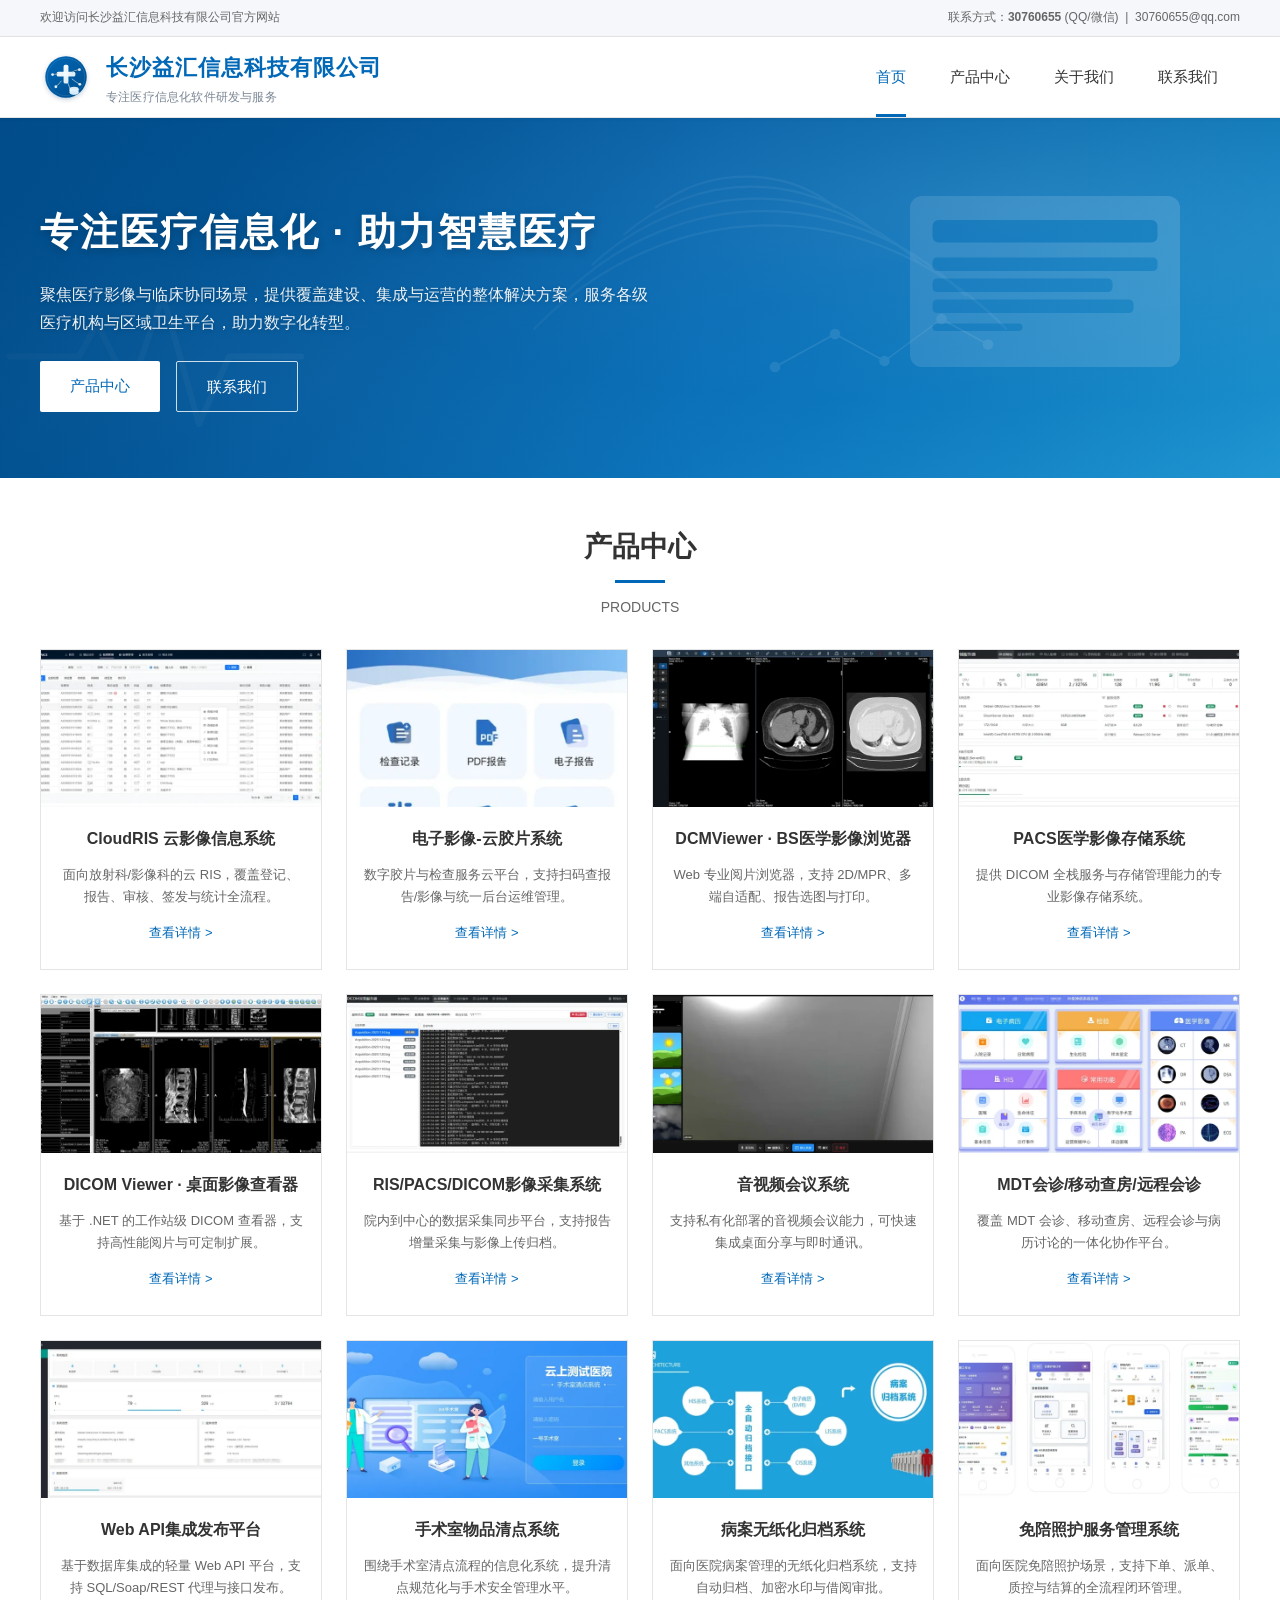
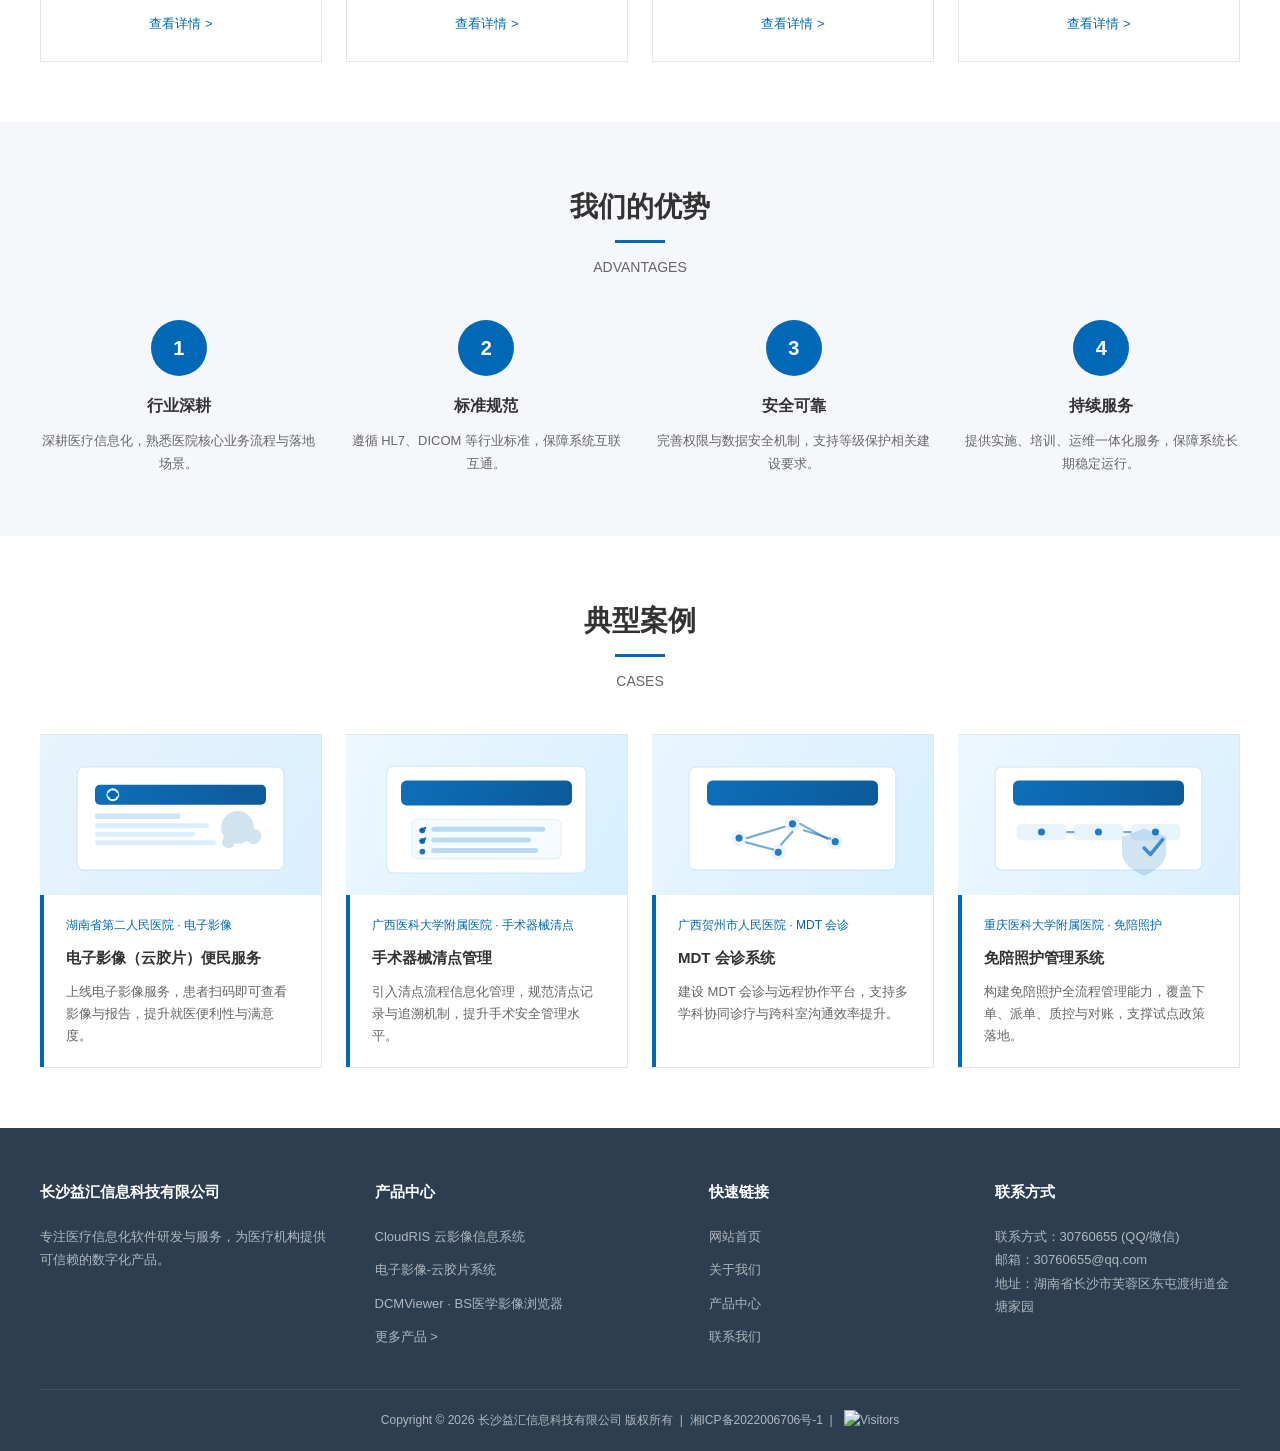
==== index.html @ bae100ed "int" ====
<!DOCTYPE html>
<html lang="zh-CN">
<head>
  <meta charset="UTF-8">
  <meta name="viewport" content="width=device-width, initial-scale=1.0">
  <meta name="description" content="长沙益汇信息科技有限公司 - 聚焦医疗影像与临床协同场景，提供覆盖建设、集成与运营的整体解决方案。">
  <meta name="keywords" content="医疗信息化,云影像,RIS,PACS,云胶片,MDT会诊,免陪照护,病案归档,手术器械清点">
  <meta name="author" content="长沙益汇信息科技有限公司">
  <meta property="og:type" content="website">
  <meta property="og:title" content="长沙益汇信息科技有限公司 - 医疗信息化解决方案">
  <meta property="og:description" content="聚焦医疗影像与临床协同场景，提供覆盖建设、集成与运营的整体解决方案。">
  <meta property="og:image" content="images/logo.svg">
  <meta property="og:locale" content="zh_CN">
  <title>长沙益汇信息科技有限公司 - 医疗信息化解决方案</title>
  <link rel="stylesheet" href="css/style.css">
  <script type="application/ld+json">
  {
    "@context": "https://schema.org",
    "@type": "Organization",
    "name": "长沙益汇信息科技有限公司",
    "description": "专注医疗信息化软件研发与服务，为医疗机构提供可信赖的数字化产品。",
    "email": "30760655@qq.com",
    "address": {
      "@type": "PostalAddress",
      "addressCountry": "CN",
      "addressRegion": "湖南省",
      "addressLocality": "长沙市",
      "streetAddress": "芙蓉区东屯渡街道金塘家园"
    }
  }
  </script>
</head>
<body data-base="" data-nav="home">
  <div id="site-header"></div>

  <section class="banner">
    <div class="banner-bg" aria-hidden="true">
      <img src="images/banner-home.svg" alt="" role="presentation">
    </div>
    <div class="banner-overlay" aria-hidden="true"></div>
    <div class="wrap">
      <div>
        <h1>专注医疗信息化 · 助力智慧医疗</h1>
        <p>聚焦医疗影像与临床协同场景，提供覆盖建设、集成与运营的整体解决方案，服务各级医疗机构与区域卫生平台，助力数字化转型。</p>
        <div class="banner-btns">
          <a href="#products" class="btn btn-white">产品中心</a>
          <a href="contact/index.html" class="btn btn-outline-white">联系我们</a>
        </div>
      </div>
    </div>
  </section>

  <section class="section" id="products">
    <div class="wrap">
      <div class="section-title">
        <h2>产品中心</h2>
        <div class="line"></div>
        <p>PRODUCTS</p>
      </div>
      <div id="site-products" class="product-grid"></div>
    </div>
  </section>

  <section class="section section-grey">
    <div class="wrap">
      <div class="section-title">
        <h2>我们的优势</h2>
        <div class="line"></div>
        <p>ADVANTAGES</p>
      </div>
      <div class="advantage-grid">
        <div class="advantage-item">
          <div class="num">1</div>
          <h3>行业深耕</h3>
          <p>深耕医疗信息化，熟悉医院核心业务流程与落地场景。</p>
        </div>
        <div class="advantage-item">
          <div class="num">2</div>
          <h3>标准规范</h3>
          <p>遵循 HL7、DICOM 等行业标准，保障系统互联互通。</p>
        </div>
        <div class="advantage-item">
          <div class="num">3</div>
          <h3>安全可靠</h3>
          <p>完善权限与数据安全机制，支持等级保护相关建设要求。</p>
        </div>
        <div class="advantage-item">
          <div class="num">4</div>
          <h3>持续服务</h3>
          <p>提供实施、培训、运维一体化服务，保障系统长期稳定运行。</p>
        </div>
      </div>
    </div>
  </section>

  <section class="section">
    <div class="wrap">
      <div class="section-title">
        <h2>典型案例</h2>
        <div class="line"></div>
        <p>CASES</p>
      </div>
      <div class="case-list">
        <article class="case-item">
          <div class="case-thumb"><img loading="lazy" decoding="async" src="images/cases/case-1.svg" alt="湖南省第二人民医院电子影像"></div>
          <div class="case-body">
            <p class="case-meta">湖南省第二人民医院 · 电子影像</p>
            <h3>电子影像（云胶片）便民服务</h3>
            <p>上线电子影像服务，患者扫码即可查看影像与报告，提升就医便利性与满意度。</p>
          </div>
        </article>
        <article class="case-item">
          <div class="case-thumb"><img loading="lazy" decoding="async" src="images/cases/case-2.svg" alt="广西医科大学附属医院手术器械清点"></div>
          <div class="case-body">
            <p class="case-meta">广西医科大学附属医院 · 手术器械清点</p>
            <h3>手术器械清点管理</h3>
            <p>引入清点流程信息化管理，规范清点记录与追溯机制，提升手术安全管理水平。</p>
          </div>
        </article>
        <article class="case-item">
          <div class="case-thumb"><img loading="lazy" decoding="async" src="images/cases/case-3.svg" alt="广西贺州市人民医院MDT会诊系统"></div>
          <div class="case-body">
            <p class="case-meta">广西贺州市人民医院 · MDT 会诊</p>
            <h3>MDT 会诊系统</h3>
            <p>建设 MDT 会诊与远程协作平台，支持多学科协同诊疗与跨科室沟通效率提升。</p>
          </div>
        </article>
        <article class="case-item">
          <div class="case-thumb"><img loading="lazy" decoding="async" src="images/cases/case-4.svg" alt="重庆医科大学附属医院免陪照护管理系统"></div>
          <div class="case-body">
            <p class="case-meta">重庆医科大学附属医院 · 免陪照护</p>
            <h3>免陪照护管理系统</h3>
            <p>构建免陪照护全流程管理能力，覆盖下单、派单、质控与对账，支撑试点政策落地。</p>
          </div>
        </article>
      </div>
    </div>
  </section>

  <div id="site-footer"></div>
  <script src="js/site-config.js"></script>
  <script src="js/products.js"></script>
  <script src="js/header.js"></script>
  <script src="js/nav.js"></script>
  <script src="js/layout.js"></script>
  <script src="js/home-products.js"></script>
  <script src="js/main.js"></script>
</body>
</html>
---- css/style.css ----
/* 经典企业官网样式 — 医疗信息化 */
*,
*::before,
*::after {
  box-sizing: border-box;
  margin: 0;
  padding: 0;
}

:root {
  --primary: #0068b7;
  --primary-dark: #004d8c;
  --primary-light: #e8f4fc;
  --text: #333333;
  --text-light: #666666;
  --text-lighter: #999999;
  --border: #e5e5e5;
  --bg: #ffffff;
  --bg-grey: #f5f7fa;
  --bg-footer: #2c3e50;
  --max: 1200px;
  --header-h: 80px;
  --font: "Microsoft YaHei", "PingFang SC", "Helvetica Neue", Arial, sans-serif;
}

html {
  scroll-behavior: smooth;
}

body {
  font-family: var(--font);
  font-size: 14px;
  color: var(--text);
  line-height: 1.8;
  background: var(--bg);
}

a {
  color: inherit;
  text-decoration: none;
  transition: color 0.2s;
}

img {
  max-width: 100%;
  display: block;
}

.wrap {
  width: min(var(--max), 94%);
  margin-inline: auto;
}

/* ===== 顶栏联系条 ===== */
.topbar {
  background: var(--bg-grey);
  border-bottom: 1px solid var(--border);
  font-size: 12px;
  color: var(--text-light);
}

.topbar-inner {
  display: flex;
  justify-content: space-between;
  align-items: center;
  height: 36px;
}

.topbar a:hover {
  color: var(--primary);
}

/* ===== 主导航 ===== */
.header {
  background: var(--bg);
  border-bottom: 1px solid var(--border);
  position: sticky;
  top: 0;
  z-index: 100;
  box-shadow: 0 1px 4px rgba(0, 0, 0, 0.06);
}

.header-inner {
  display: flex;
  align-items: center;
  justify-content: space-between;
  height: var(--header-h);
}

.logo {
  display: flex;
  align-items: center;
  gap: 14px;
}

.logo-img {
  width: 52px;
  height: 52px;
  display: flex;
  align-items: center;
  justify-content: center;
  overflow: hidden;
}

.logo-img img {
  width: 100%;
  height: 100%;
  object-fit: contain;
  display: block;
}

.logo-name {
  font-size: 22px;
  font-weight: bold;
  color: var(--primary);
  letter-spacing: 1px;
}

.logo-name small {
  display: block;
  margin-top: 2px;
  font-size: 12px;
  line-height: 1.3;
  font-weight: normal;
  color: #7a8794;
  letter-spacing: 0.2px;
}

.nav {
  display: flex;
  align-items: center;
  gap: 0;
}

.nav > a,
.nav-item {
  position: relative;
  padding: 0 22px;
  height: var(--header-h);
  line-height: var(--header-h);
  font-size: 15px;
  color: var(--text);
}

.nav > a:hover,
.nav > a.active,
.nav-item:hover > a {
  color: var(--primary);
}

.nav > a.active::after,
.nav-item.nav-products > a.nav-products-trigger.active::after {
  content: "";
  position: absolute;
  left: 22px;
  right: 22px;
  bottom: 0;
  height: 3px;
  background: var(--primary);
}

.nav-item:hover > a:not(.active)::after {
  content: "";
  position: absolute;
  left: 22px;
  right: 22px;
  bottom: 0;
  height: 3px;
  background: var(--primary);
}

.nav-item .dropdown {
  display: none;
  position: absolute;
  top: calc(100% + 2px);
  left: 0;
  min-width: 220px;
  background: #fff;
  border: 1px solid var(--border);
  box-shadow: 0 4px 12px rgba(0, 0, 0, 0.1);
  z-index: 50;
}

/* 桌面：悬停 / 键盘聚焦时展开 */
.nav-item:hover .dropdown,
.nav-item:focus-within .dropdown {
  display: block;
}

.dropdown a {
  display: block;
  padding: 12px 20px;
  line-height: 1.5;
  font-size: 14px;
  border-bottom: 1px solid var(--border);
}

.dropdown a:last-child {
  border-bottom: none;
}

.dropdown a:hover {
  background: var(--primary-light);
  color: var(--primary);
}

.dropdown a.active {
  background: var(--primary-light);
  color: var(--primary);
  font-weight: 600;
  border-left: 3px solid var(--primary);
  padding-left: 17px;
}

.nav-toggle {
  display: none;
  background: none;
  border: none;
  font-size: 24px;
  cursor: pointer;
  color: var(--text);
}

/* ===== 首页 Banner ===== */
.banner {
  position: relative;
  height: 360px;
  color: #fff;
  overflow: hidden;
}

.banner-bg {
  position: absolute;
  inset: 0;
}

.banner-bg img {
  width: 100%;
  height: 100%;
  object-fit: cover;
}

.banner-overlay {
  position: absolute;
  inset: 0;
  background: linear-gradient(90deg, rgba(0, 77, 140, 0.88) 0%, rgba(0, 104, 183, 0.55) 55%, rgba(0, 136, 204, 0.35) 100%);
}

.banner .wrap {
  position: relative;
  z-index: 1;
  height: 100%;
  display: flex;
  align-items: center;
  padding-top: 14px;
}

.banner h1 {
  font-size: 38px;
  font-weight: bold;
  margin-bottom: 14px;
  letter-spacing: 2px;
  text-shadow: 0 2px 8px rgba(0, 0, 0, 0.22);
}

.banner p {
  font-size: 16px;
  opacity: 0.92;
  max-width: 620px;
  margin-bottom: 24px;
  line-height: 1.75;
  text-shadow: 0 1px 4px rgba(0, 0, 0, 0.2);
}

.banner-btns {
  display: flex;
  gap: 16px;
  flex-wrap: wrap;
}

.btn {
  display: inline-block;
  padding: 11px 30px;
  font-size: 15px;
  border-radius: 2px;
  cursor: pointer;
  border: none;
  transition: background 0.2s, color 0.2s;
}

.btn-white {
  background: #fff;
  color: var(--primary);
}

.btn-white:hover {
  background: var(--primary-light);
}

.btn-outline-white {
  background: transparent;
  color: #fff;
  border: 1px solid rgba(255, 255, 255, 0.8);
}

.btn-outline-white:hover {
  background: rgba(255, 255, 255, 0.15);
}

/* ===== 区块标题（经典居中+下划线） ===== */
.section {
  padding: 60px 0;
}

.section-grey {
  background: var(--bg-grey);
}

.section-title {
  text-align: center;
  margin-bottom: 40px;
}

.section-title h2 {
  font-size: 28px;
  color: var(--text);
  font-weight: bold;
  margin-bottom: 8px;
}

.section-title .line {
  width: 50px;
  height: 3px;
  background: var(--primary);
  margin: 0 auto 12px;
}

.section-title p {
  font-size: 14px;
  color: var(--text-light);
}

/* 首页产品区：略收紧上间距，首屏多露出产品卡片 */
#products {
  padding-top: 44px;
}

#products .section-title {
  margin-bottom: 28px;
}

/* ===== 产品卡片（经典四列） ===== */
.product-grid {
  display: grid;
  grid-template-columns: repeat(4, 1fr);
  gap: 24px;
}

.product-card {
  display: block;
  background: #fff;
  border: 1px solid var(--border);
  text-align: center;
  padding: 0 0 24px;
  overflow: hidden;
  transition: box-shadow 0.3s, border-color 0.3s;
}

.product-card:hover {
  border-color: var(--primary);
  box-shadow: 0 4px 16px rgba(0, 104, 183, 0.12);
}

.product-thumb {
  aspect-ratio: 16 / 9;
  overflow: hidden;
  background: var(--primary-light);
}

.product-thumb img {
  width: 100%;
  height: 100%;
  object-fit: cover;
  object-position: center top;
  transition: transform 0.35s;
}

.product-card:hover .product-thumb img {
  transform: scale(1.05);
}

.product-card-body {
  padding: 18px 16px 0;
}

.product-card h3 {
  font-size: 16px;
  color: var(--text);
  margin-bottom: 10px;
  font-weight: bold;
}

.product-card p {
  font-size: 13px;
  color: var(--text-light);
  line-height: 1.7;
  margin-bottom: 12px;
  min-height: 44px;
}

.product-card .more {
  font-size: 13px;
  color: var(--primary);
}

.product-card .more:hover {
  text-decoration: underline;
}

/* ===== 优势四列 ===== */
.advantage-grid {
  display: grid;
  grid-template-columns: repeat(4, 1fr);
  gap: 30px;
  text-align: center;
}

.advantage-item .num {
  width: 56px;
  height: 56px;
  line-height: 56px;
  margin: 0 auto 16px;
  background: var(--primary);
  color: #fff;
  font-size: 20px;
  font-weight: bold;
  border-radius: 50%;
}

.advantage-item h3 {
  font-size: 16px;
  margin-bottom: 8px;
  color: var(--text);
}

.advantage-item p {
  font-size: 13px;
  color: var(--text-light);
}

/* ===== 内页 Banner（矮） ===== */
.page-banner {
  position: relative;
  height: 200px;
  color: #fff;
  display: flex;
  align-items: center;
  overflow: hidden;
}

.page-banner-bg {
  position: absolute;
  inset: 0;
}

.page-banner-bg img {
  width: 100%;
  height: 100%;
  object-fit: cover;
}

.page-banner-overlay {
  position: absolute;
  inset: 0;
  background: rgba(0, 77, 140, 0.56);
}

.page-banner .wrap {
  position: relative;
  z-index: 1;
}

.page-banner h1 {
  font-size: 28px;
  font-weight: bold;
}

.breadcrumb {
  font-size: 13px;
  color: rgba(255, 255, 255, 0.85);
  margin-top: 8px;
}

.breadcrumb a:hover {
  color: #fff;
  text-decoration: underline;
}

/* ===== 内页布局：侧栏 + 内容 ===== */
.page-body {
  padding: 40px 0 60px;
}

.page-layout {
  display: grid;
  grid-template-columns: 220px 1fr;
  gap: 30px;
  align-items: start;
}

.sidebar {
  background: var(--bg-grey);
  border: 1px solid var(--border);
}

.sidebar-title {
  padding: 14px 20px;
  background: var(--primary);
  color: #fff;
  font-size: 15px;
  font-weight: bold;
}

.sidebar a {
  display: block;
  padding: 12px 20px;
  font-size: 14px;
  color: var(--text);
  border-bottom: 1px solid var(--border);
}

.sidebar a:hover,
.sidebar a.active {
  background: #fff;
  color: var(--primary);
  padding-left: 24px;
}

.content-box {
  background: #fff;
  border: 1px solid var(--border);
  padding: 32px 36px;
}

.content-figure {
  margin-bottom: 24px;
  border: 1px solid var(--border);
  overflow: hidden;
}

.content-figure img {
  width: 100%;
  height: auto;
  display: block;
}

.screenshot-grid {
  display: grid;
  grid-template-columns: repeat(2, minmax(0, 1fr));
  gap: 16px;
  margin-bottom: 18px;
}

.screenshot-item {
  margin-bottom: 0;
}

.screenshot-grid-single {
  grid-template-columns: 1fr;
}

.about-layout {
  display: grid;
  grid-template-columns: 280px 1fr;
  gap: 30px;
  align-items: start;
}

.about-photo {
  border: 1px solid var(--border);
  overflow: hidden;
}

.about-photo img {
  width: 100%;
  display: block;
}

.content-box h2 {
  font-size: 20px;
  color: var(--primary);
  margin-bottom: 16px;
  padding-bottom: 10px;
  border-bottom: 1px solid var(--border);
}

.content-box h3 {
  font-size: 16px;
  margin: 24px 0 10px;
  color: var(--text);
}

.content-box p,
.content-box li {
  font-size: 14px;
  color: var(--text-light);
  margin-bottom: 12px;
}

.content-box ul {
  padding-left: 20px;
  margin-bottom: 16px;
}

.info-table {
  width: 100%;
  border-collapse: collapse;
  margin: 20px 0;
  font-size: 14px;
}

.info-table th,
.info-table td {
  border: 1px solid var(--border);
  padding: 12px 16px;
  text-align: left;
}

.info-table th {
  background: var(--bg-grey);
  color: var(--text);
  width: 120px;
  font-weight: normal;
}

/* ===== 联系页 ===== */
.contact-grid {
  display: grid;
  grid-template-columns: 1fr 1fr;
  gap: 30px;
}

.contact-info-box {
  background: var(--bg-grey);
  border: 1px solid var(--border);
  padding: 30px;
}

.contact-info-full {
  grid-column: 1 / -1;
}

.contact-info-box h3 {
  font-size: 16px;
  color: var(--primary);
  margin-bottom: 20px;
}

.contact-info-box p {
  font-size: 14px;
  color: var(--text-light);
  margin-bottom: 12px;
}

/* ===== 页脚（经典多列） ===== */
.footer {
  background: var(--bg-footer);
  color: #b0b8c0;
  font-size: 13px;
}

.footer-main {
  padding: 50px 0 30px;
  display: grid;
  grid-template-columns: 1.2fr 1.2fr 1fr 1fr;
  gap: 40px;
}

.footer h4 {
  color: #fff;
  font-size: 15px;
  margin-bottom: 20px;
  font-weight: bold;
}

.footer a {
  display: block;
  margin-bottom: 10px;
  color: #b0b8c0;
}

.footer a:hover {
  color: #fff;
}

.footer-bottom {
  border-top: 1px solid rgba(255, 255, 255, 0.1);
  padding: 20px 0;
  text-align: center;
  font-size: 12px;
}

.footer-bottom-line {
  margin: 0;
  display: flex;
  align-items: center;
  justify-content: center;
  flex-wrap: wrap;
  gap: 8px;
}

.footer-visitor-badge {
  display: inline-block;
  height: 20px;
  vertical-align: middle;
}

/* ===== 典型案例（首页精简版） ===== */
.case-list {
  display: grid;
  grid-template-columns: repeat(4, 1fr);
  gap: 24px;
}

.case-item {
  background: #fff;
  border: 1px solid var(--border);
  overflow: hidden;
  border-left: none;
  display: flex;
  flex-direction: column;
  height: 100%;
}

.case-thumb {
  height: 160px;
  overflow: hidden;
}

.case-thumb img {
  width: 100%;
  height: 100%;
  object-fit: cover;
}

.case-body {
  padding: 20px 22px;
  border-left: 4px solid var(--primary);
  flex: 1;
}

.case-item h3 {
  font-size: 15px;
  font-weight: bold;
  color: var(--text);
  margin-bottom: 10px;
}

.case-item .case-meta {
  font-size: 12px;
  color: var(--primary);
  margin-bottom: 8px;
}

.case-item p {
  font-size: 13px;
  color: var(--text-light);
  line-height: 1.7;
}

/* ===== 响应式 ===== */
@media (max-width: 992px) {
  .case-list {
    grid-template-columns: 1fr;
  }
  .product-grid {
    grid-template-columns: repeat(2, 1fr);
  }
  .advantage-grid {
    grid-template-columns: repeat(2, 1fr);
  }
  .footer-main {
    grid-template-columns: repeat(2, 1fr);
  }
  .page-layout {
    grid-template-columns: 1fr;
  }
  .about-layout {
    grid-template-columns: 1fr;
  }
}

@media (max-width: 768px) {
  .topbar {
    display: none;
  }
  .nav-toggle {
    display: block;
  }
  .nav {
    display: none;
    position: absolute;
    top: var(--header-h);
    left: 0;
    right: 0;
    flex-direction: column;
    background: #fff;
    border-bottom: 1px solid var(--border);
    box-shadow: 0 4px 12px rgba(0, 0, 0, 0.1);
  }
  .nav.is-open {
    display: flex;
  }
  .nav > a,
  .nav-item {
    width: 100%;
    height: auto;
    line-height: 1.5;
    padding: 14px 20px;
    border-bottom: 1px solid var(--border);
  }
  .nav-item .dropdown {
    position: static;
    display: none;
    box-shadow: none;
    border: none;
    border-top: 1px solid var(--border);
    background: var(--bg-grey);
    margin: 0;
  }

  .nav-item.is-open .dropdown {
    display: block;
  }
  .banner {
    height: 300px;
  }
  .banner h1 {
    font-size: 28px;
  }
  .banner p {
    font-size: 14px;
    margin-bottom: 20px;
  }
  .product-grid,
  .advantage-grid {
    grid-template-columns: 1fr;
  }
  .contact-grid {
    grid-template-columns: 1fr;
  }
  .screenshot-grid {
    grid-template-columns: 1fr;
  }
  .footer-main {
    grid-template-columns: 1fr;
  }
}
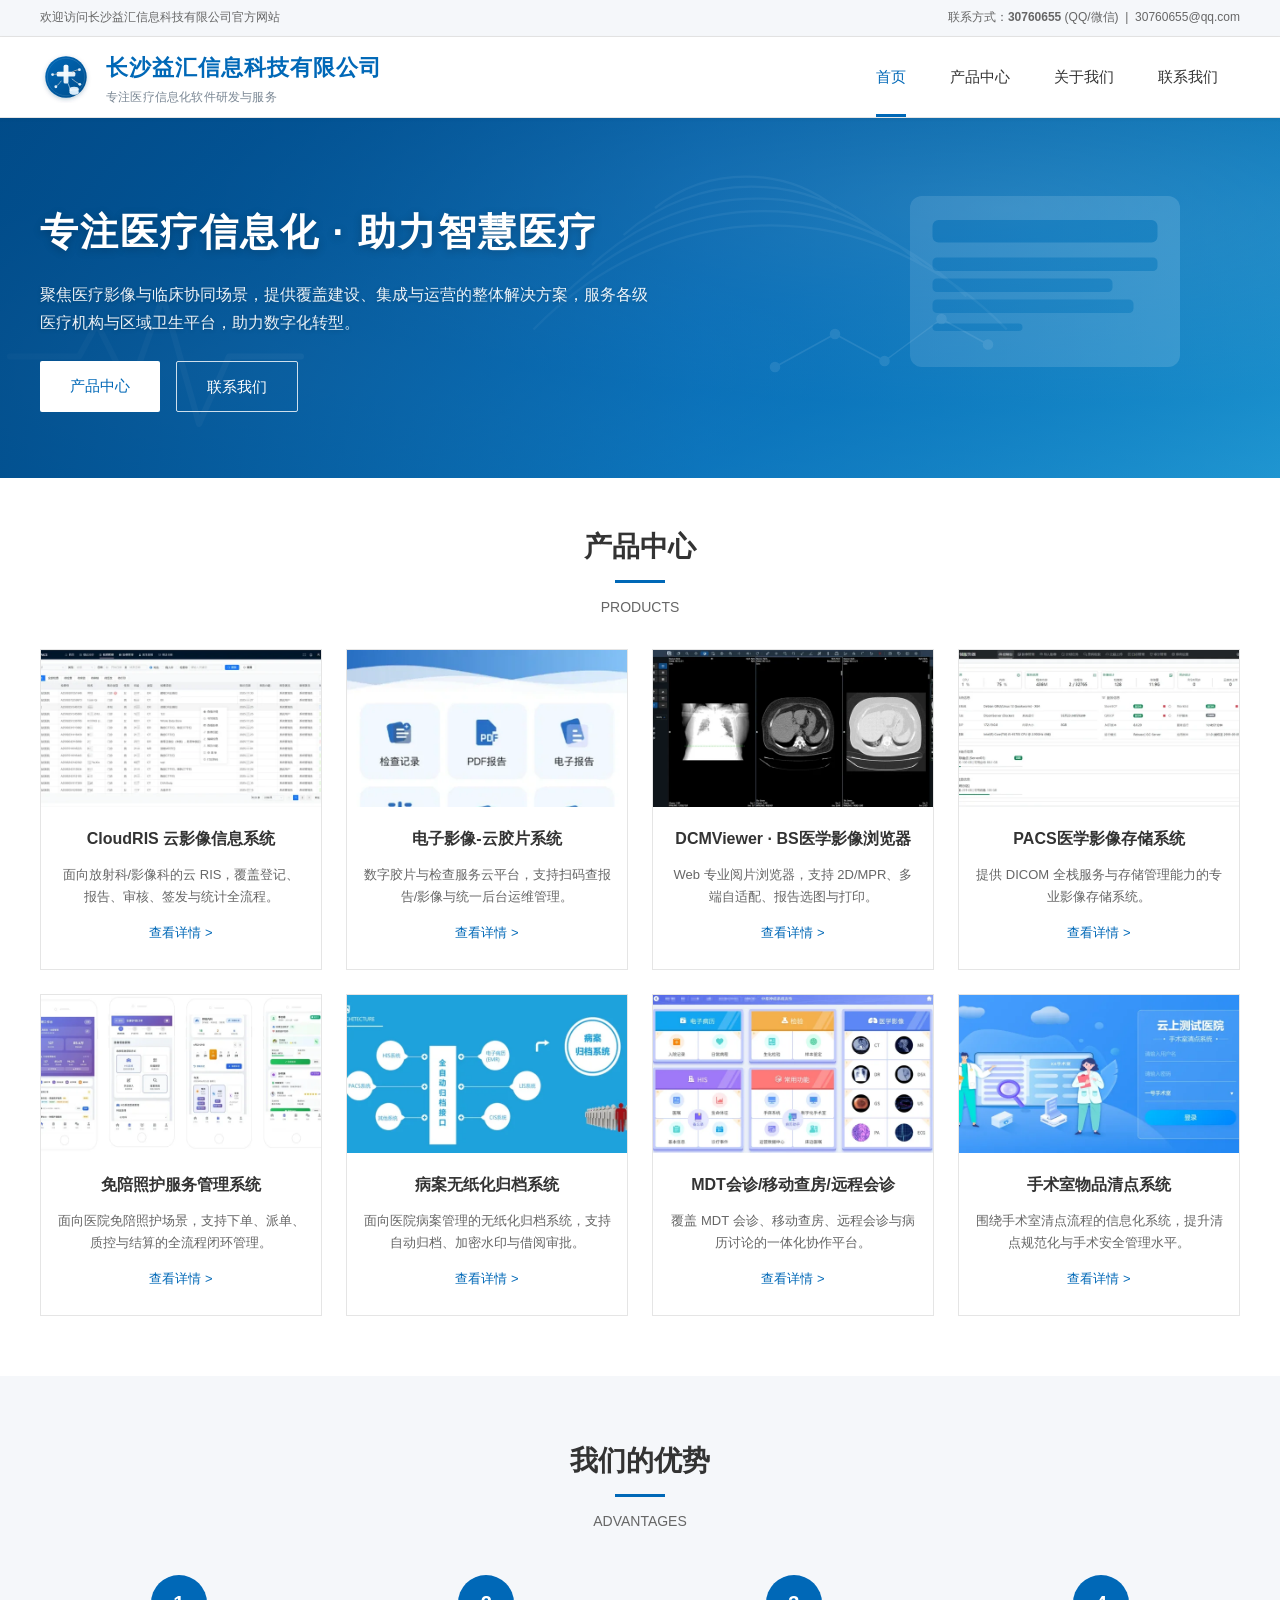
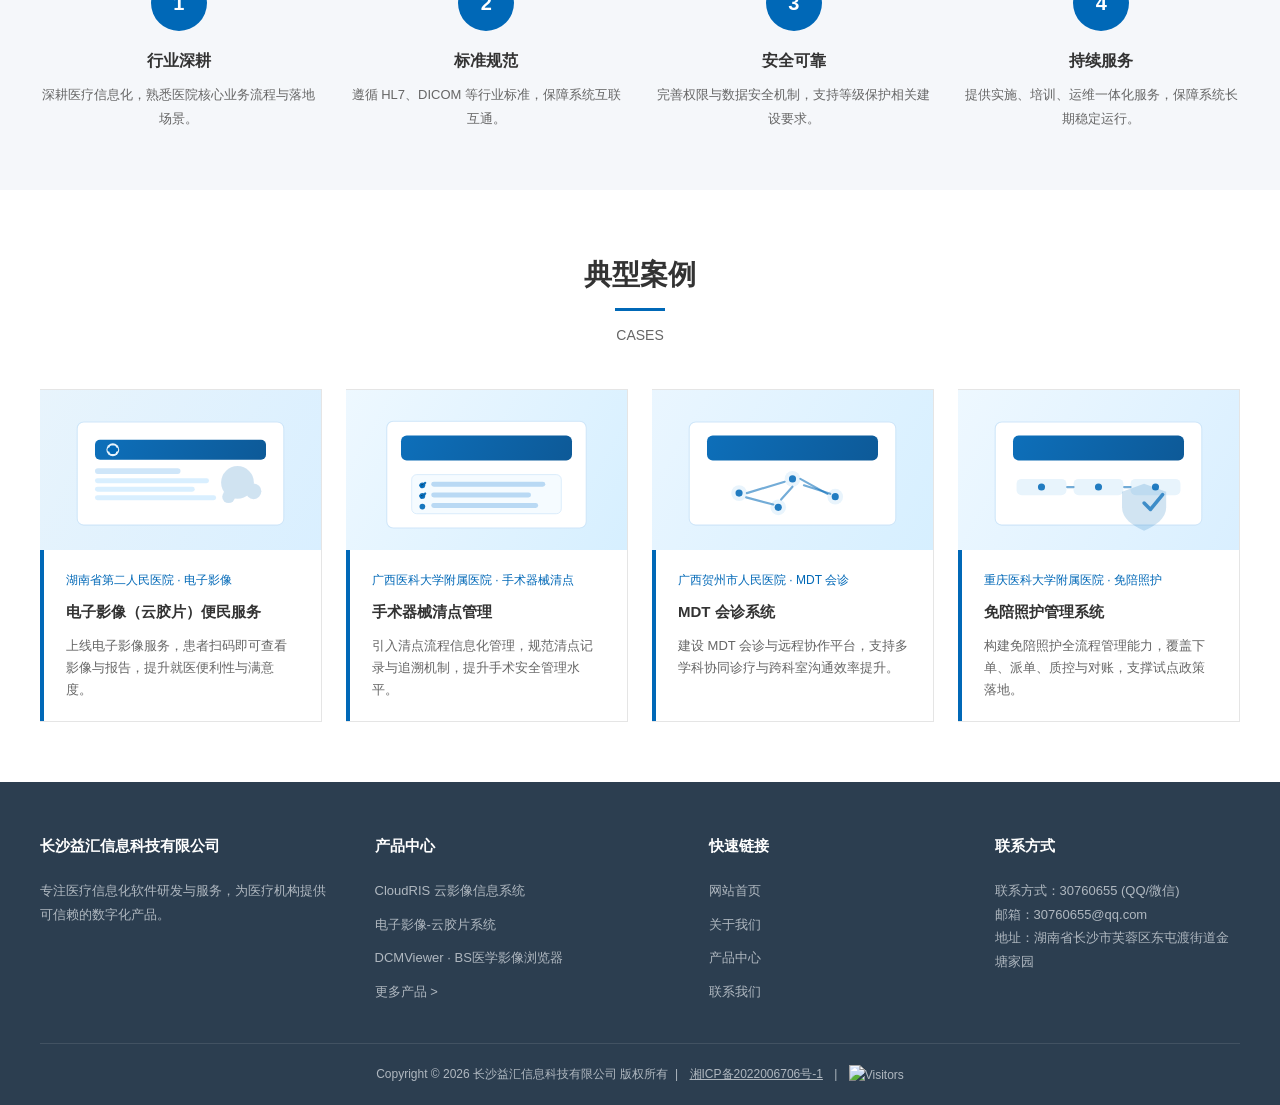
==== commit 91f16d0c: "Improve footer compliance and trim site config Link ICP filing text to the MIIT site, use an absolut" ====
--- a/index.html
+++ b/index.html
@@ -9,7 +9,7 @@
   <meta property="og:type" content="website">
   <meta property="og:title" content="长沙益汇信息科技有限公司 - 医疗信息化解决方案">
   <meta property="og:description" content="聚焦医疗影像与临床协同场景，提供覆盖建设、集成与运营的整体解决方案。">
-  <meta property="og:image" content="images/logo.svg">
+  <meta property="og:image" content="https://www.yhsoft.store/images/logo.svg">
   <meta property="og:locale" content="zh_CN">
   <title>长沙益汇信息科技有限公司 - 医疗信息化解决方案</title>
   <link rel="stylesheet" href="css/style.css">
--- a/css/style.css
+++ b/css/style.css
@@ -709,6 +709,17 @@
   gap: 8px;
 }
 
+.footer-bottom-line a {
+  display: inline;
+  margin-bottom: 0;
+  color: inherit;
+  text-decoration: underline;
+}
+
+.footer-bottom-line a:hover {
+  color: #fff;
+}
+
 .footer-visitor-badge {
   display: inline-block;
   height: 20px;
